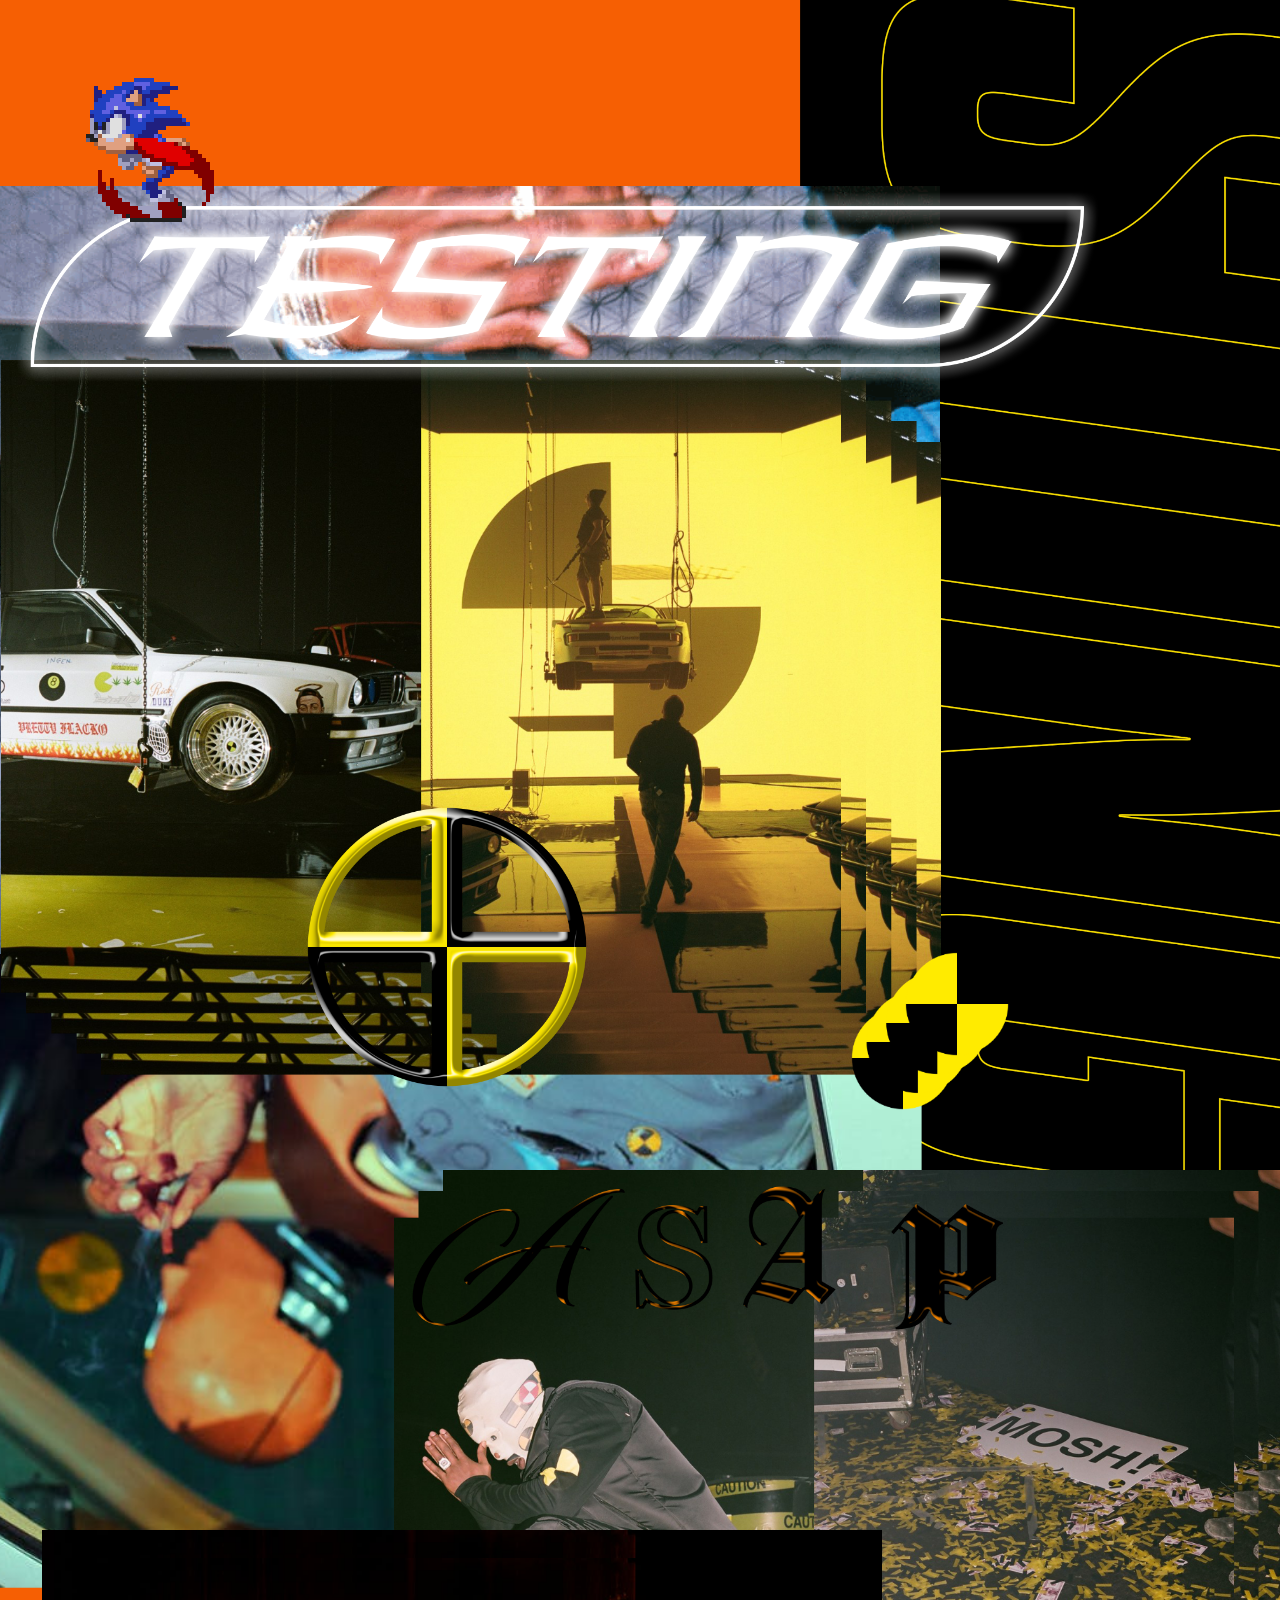
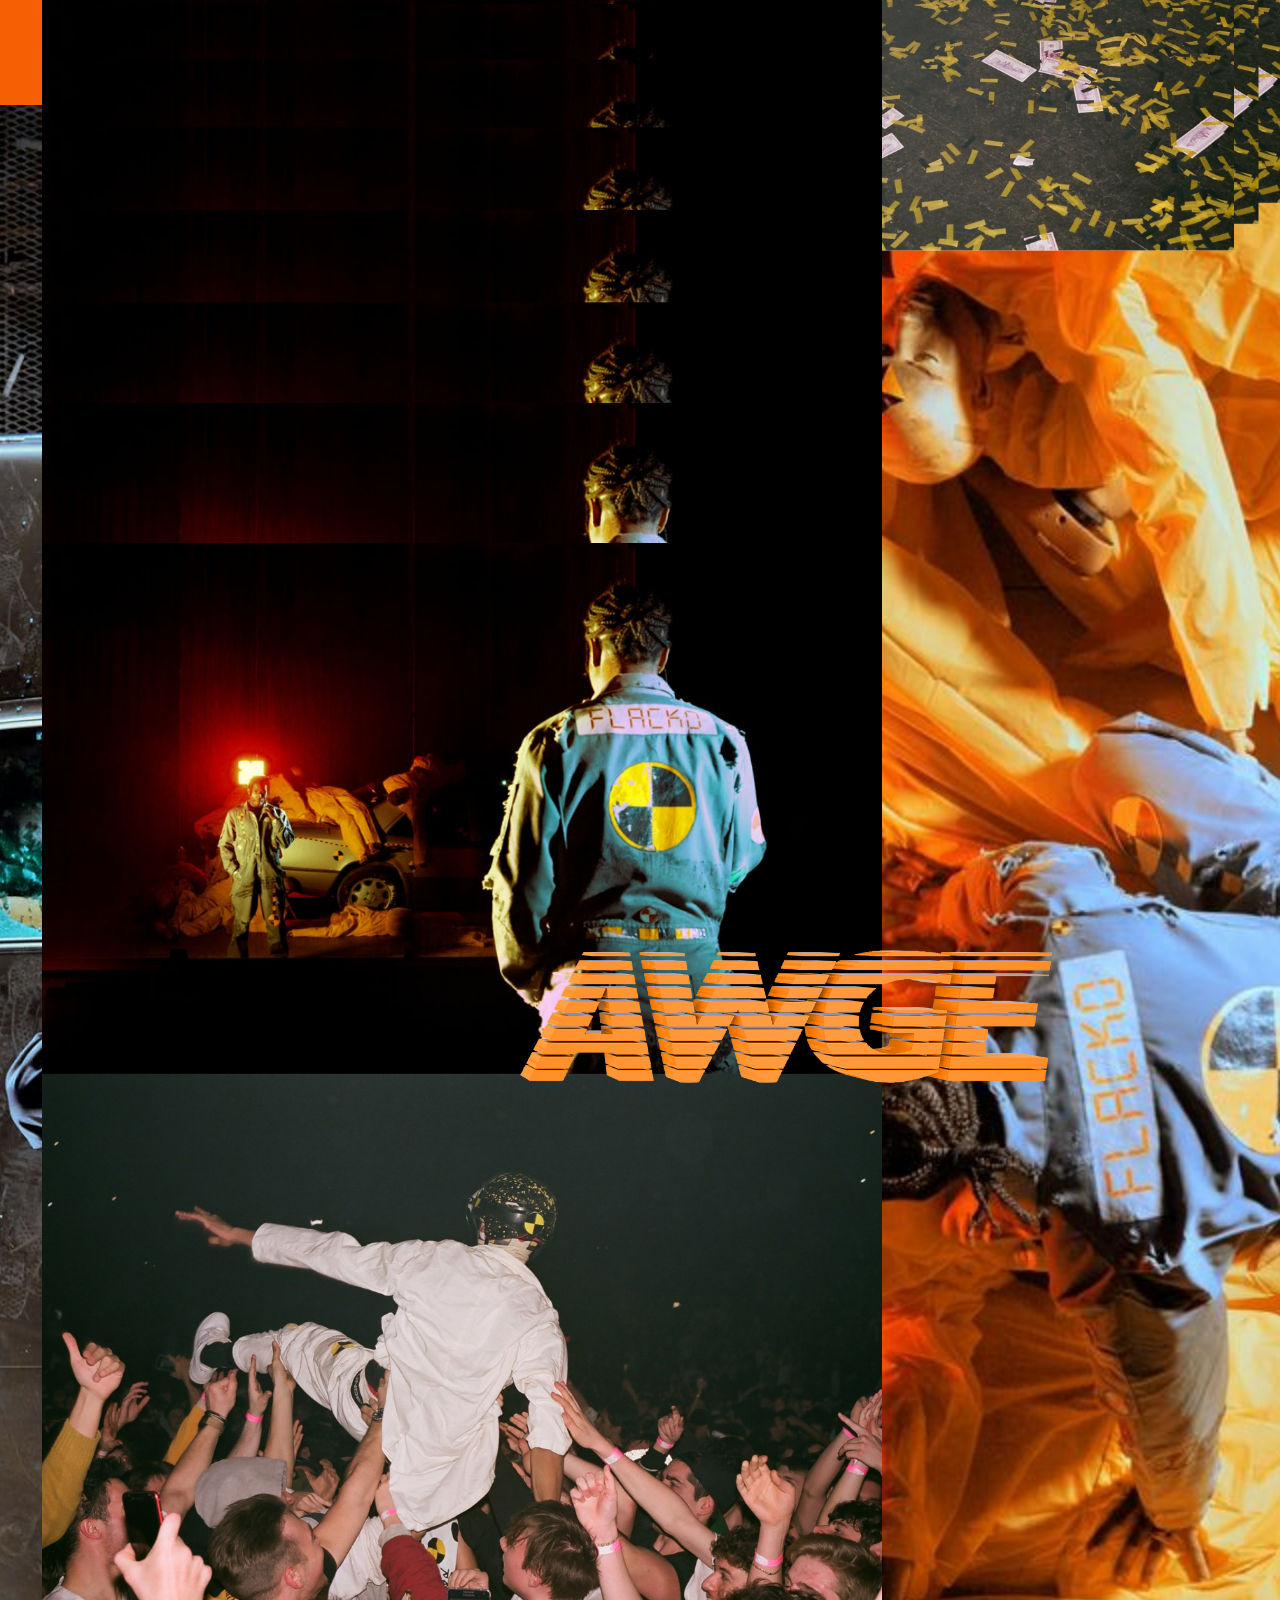
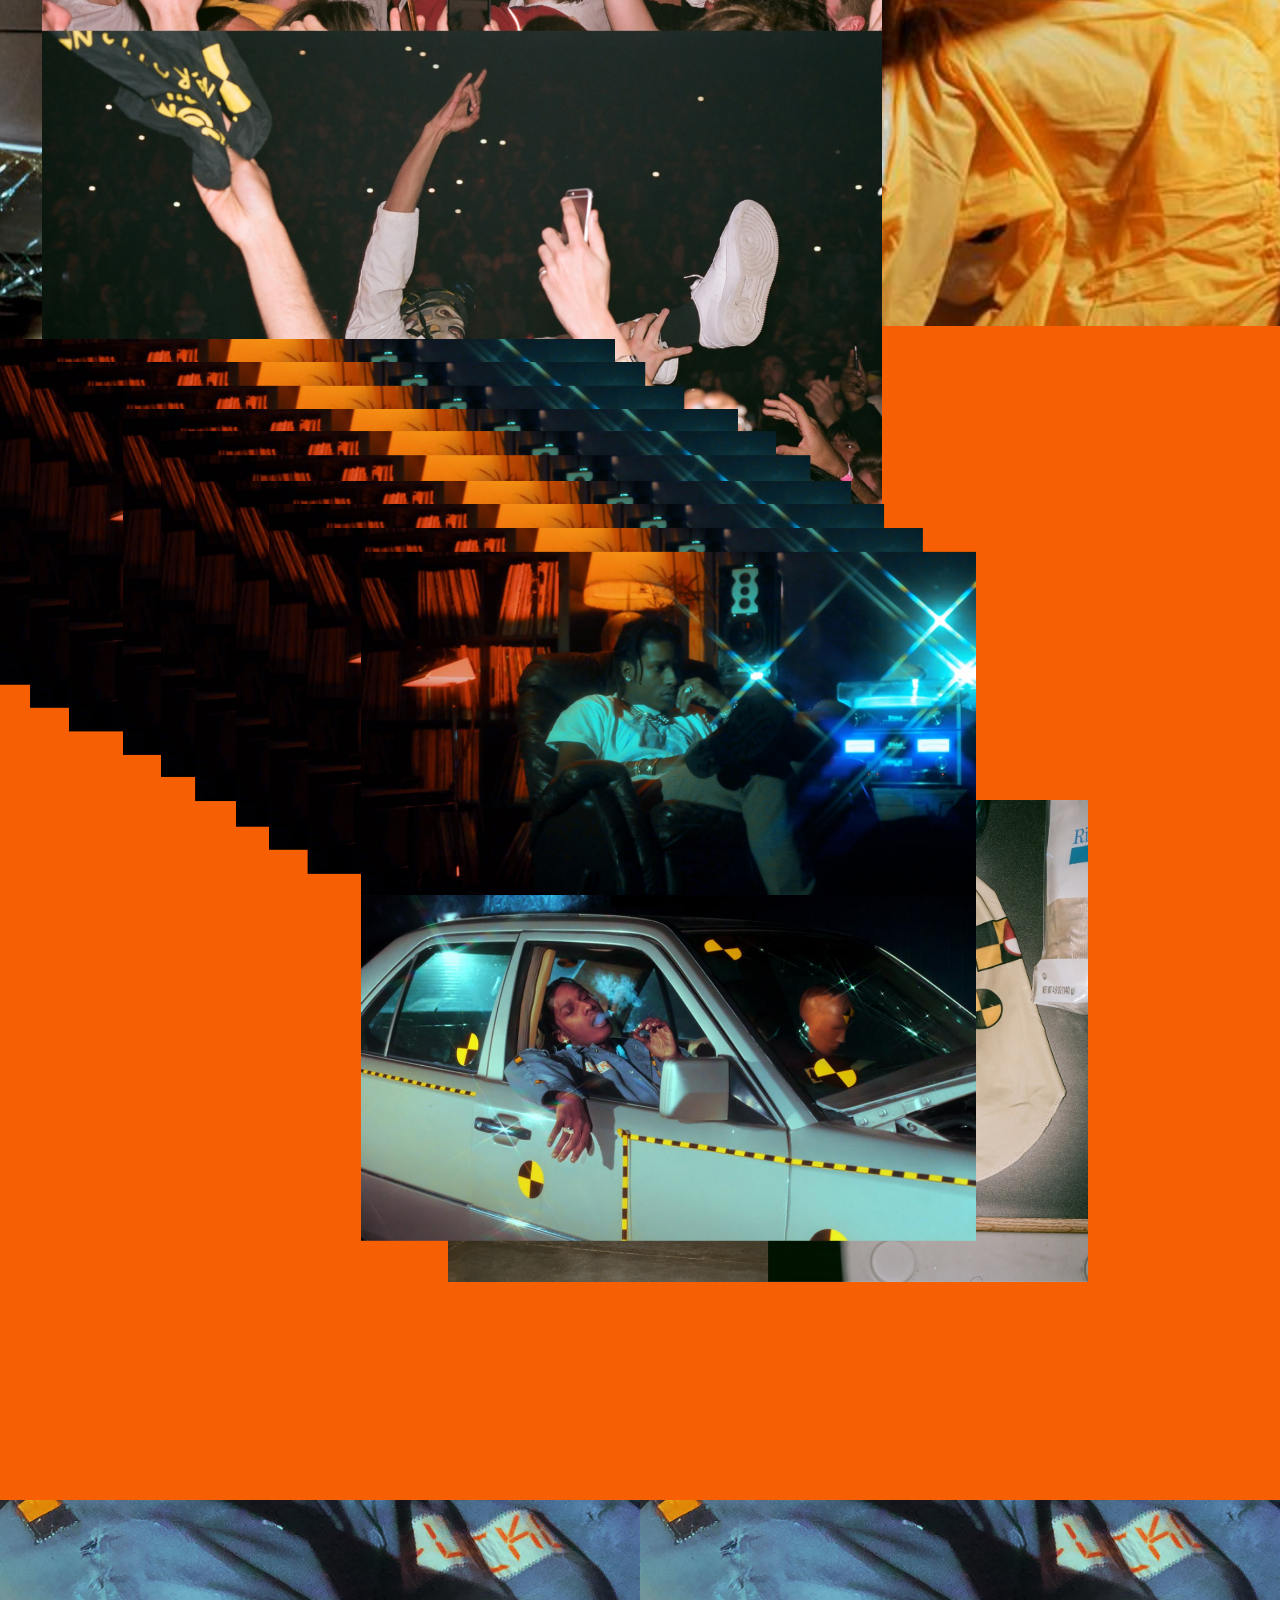
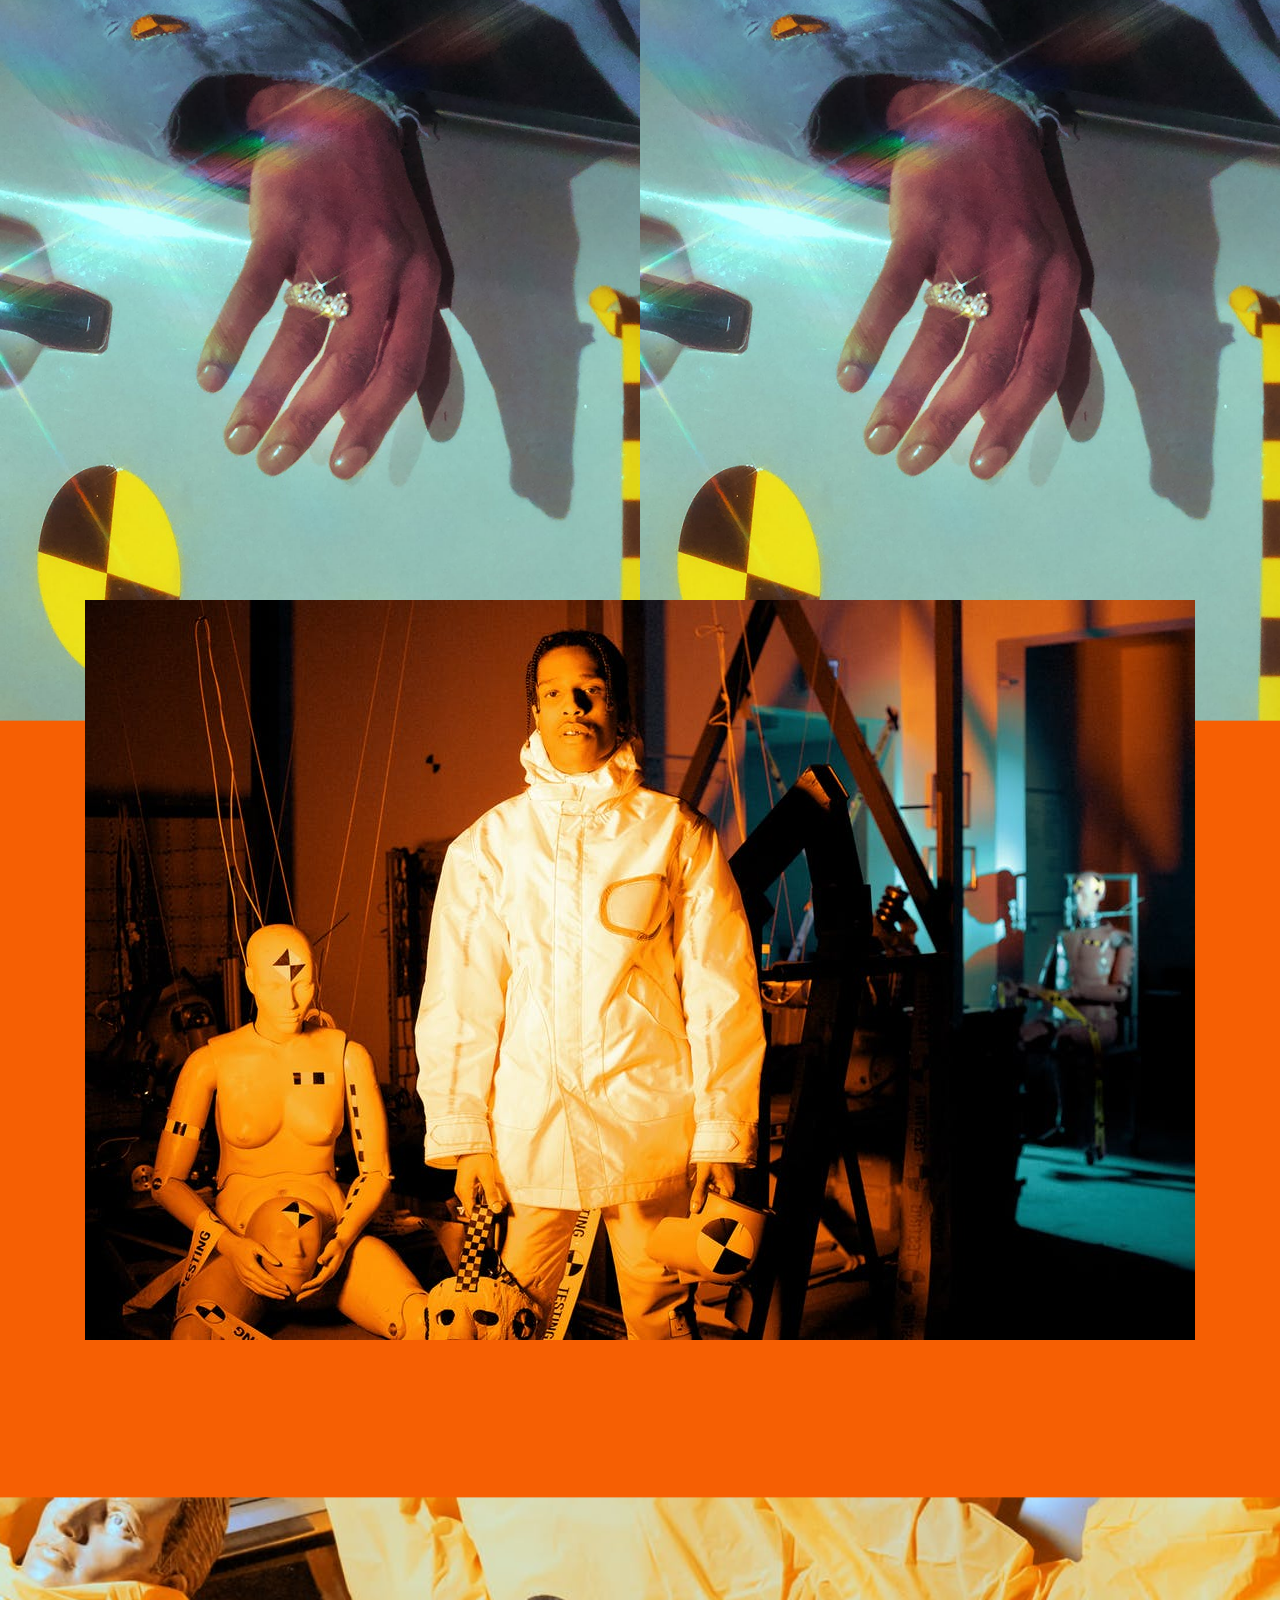
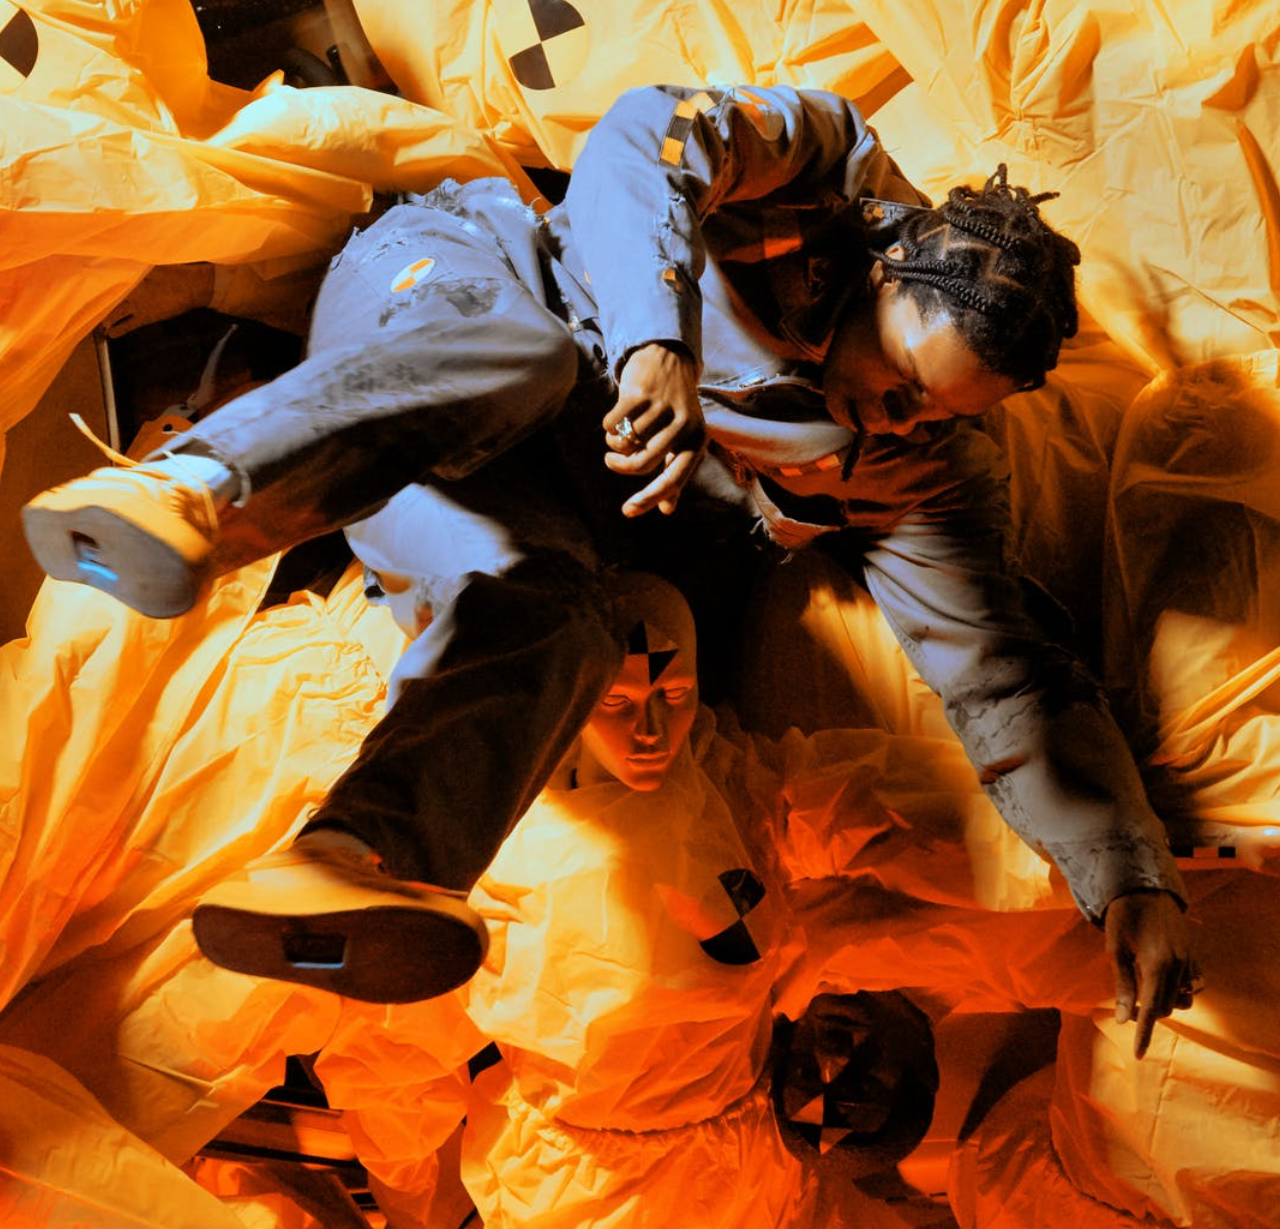
==== index2.html @ 059b32b3 "sonicimagery" ====
<!DOCTYPE html>
<html>
<body>
<head>
  <link rel="stylesheet" type="text/css" href="assets/css/style2.css">
</head>

<div class="img">
  <img src="assets/img/ap1.jpg"/>
</div>

<div class="img2">
  <img src="assets/img/apgroup1.png"/>
</div>

<div class="img3">
  <img src="assets/img/ap2.png"/>
</div>

<div class="img4">
  <img src="assets/img/ap8.jpg"/>
</div>

<div class="img5">
  <img src="assets/img/ap11.gif"/>
</div>

<div class="img6">
  <img src="assets/img/ap28.jpg"/>
</div>

<div class="img7">
  <img src="assets/img/apgroup2.png"/>
</div>

<div class="img8">
  <img src="assets/img/apgroup3.png"/>
</div>

<div class="img9">
  <img src="assets/img/apgroup4.png"/>
</div>

<div class="img10">
  <img src="assets/img/ap14.jpg"/>
</div>

<div class="img11">
  <img src="assets/img/ap21.jpg"/>
</div>

<div class="img12">
  <img src="assets/img/apgroup5.png"/>
</div>

<div class="img13">
  <img src="assets/img/ap18.jpg"/>
</div>

<div class="img14">
  <img src="assets/img/ap17.jpg"/>
</div>

<div class="img15">
  <img src="assets/img/ap4.png"/>
</div>

<div class="img16">
  <img src="assets/img/apgroup6.png"/>
</div>

<div class="img17">
  <img src="assets/img/ap24.png"/>
</div>

<div class="img18">
  <img src="assets/img/ap23.png"/>
</div>

<div class="img19">
  <img src="assets/img/ap27.gif"/>
</div>

<div class="img20">
  <img src="assets/img/ap29.gif"/>
</div>

<div class="img21">
  <a href="/Users/niccolomasala/Downloads/EXAM/website/index.html">
  <img src="assets/img/sonic.gif"/>
</a>
</div>






</body>
</html>
---- assets/css/style2.css ----
* {
  margin: 0;
}

body {
  overflow-x: hidden;
  width: 100vw;
  background: #F65F03;
  display: flex;
  justify-content: center;
}

.img {
  transform: rotate(90deg);
  position: absolute;
  top: -150%;
  width: 100%;
}

.img>img {
  width: 80%;
}

.img2 {
  position: absolute;
  right:-5%;
  top:40%
}

.img2>img {
  width: 70%;
}

.img3 {
  position: absolute;
  right:-45%;
  top:-30%;
}

.img3>img {
  width: 60%;
}

.img4 {
  position: absolute;
  z-index: -1;
  right:-60%;
  top:4000px;
}

.img4>img {
  width: 40%;
}

.img5 {
  position: absolute;
  z-index: -1;
  right:60%;
  top:80%;
}

.img5>img {
  width: 110%;
}

.img6 {
    transform: rotate(180deg);
  position: absolute;
  z-index: -2;
  right:28%;
  top:100%;
}

.img6>img {
  width: 150%;
}

.img7 {
  position: absolute;
  z-index: -1;
  right:-30%;
  top:130%;
}

.img7>img {
  width: 70%;
}

.img8 {
  position: absolute;
  right:3%;
  top:170%
}

.img8>img {
  width: 70%;
}

.img9 {
  position: absolute;
  right:3.5%;
  top:3539px;
}

.img9>img {
  width: 79%;
}

.img10 {
  position: absolute;
    z-index: -2;
  right:10%;
  top:1800px;
}

.img10>img {
  width: 200%;
}

.img11 {
  position: absolute;
    z-index: -2;
left:-460px;
  top:1705px;
}

.img11>img {
  width: 110%;
}

.img12 {
  position: absolute;
  top:4700px;
}

.img12>img {
  width: 100%;
}

.img13 {
  position: absolute;
  top:5400px;
}

.img13>img {
  width: 100%;
}

.img14 {
      transform: rotate(270deg);
  position: absolute;
  top:6200px;
}

.img14>img {
  width: 120%;
}

.img15 {
  position: absolute;
left:300px;
  top:800px;
}

.img15>img {
  width: 30%;
}

.img16 {
  position: absolute;
right:200px;
  top:950px;
}

.img16>img {
  width: 70%;
}

.img17 {
  position: absolute;
  left:400px;
  top:950px;
}

.img17>img {
  width: 70%;
}

.img18 {
  position: absolute;
  left:520px;
  top:2550px;
}

.img18>img {
  width: 70%;
}

.img19 {
  transform: rotate(270deg);
  position: absolute;
  z-index: -2;
  left:100px;
  top:110px;
}

.img19>img {
  width: 120%;
}

.img20 {
  transform: rotate(90deg);
  position: absolute;
  z-index: -3;
right:-1000px;
  top:110px;
}

.img20>img {
  width: 95%;
}

.img21>a {
  position: absolute;
  left:50px;
  top:50px;
}

.img21>img {
  width: 100%;

}
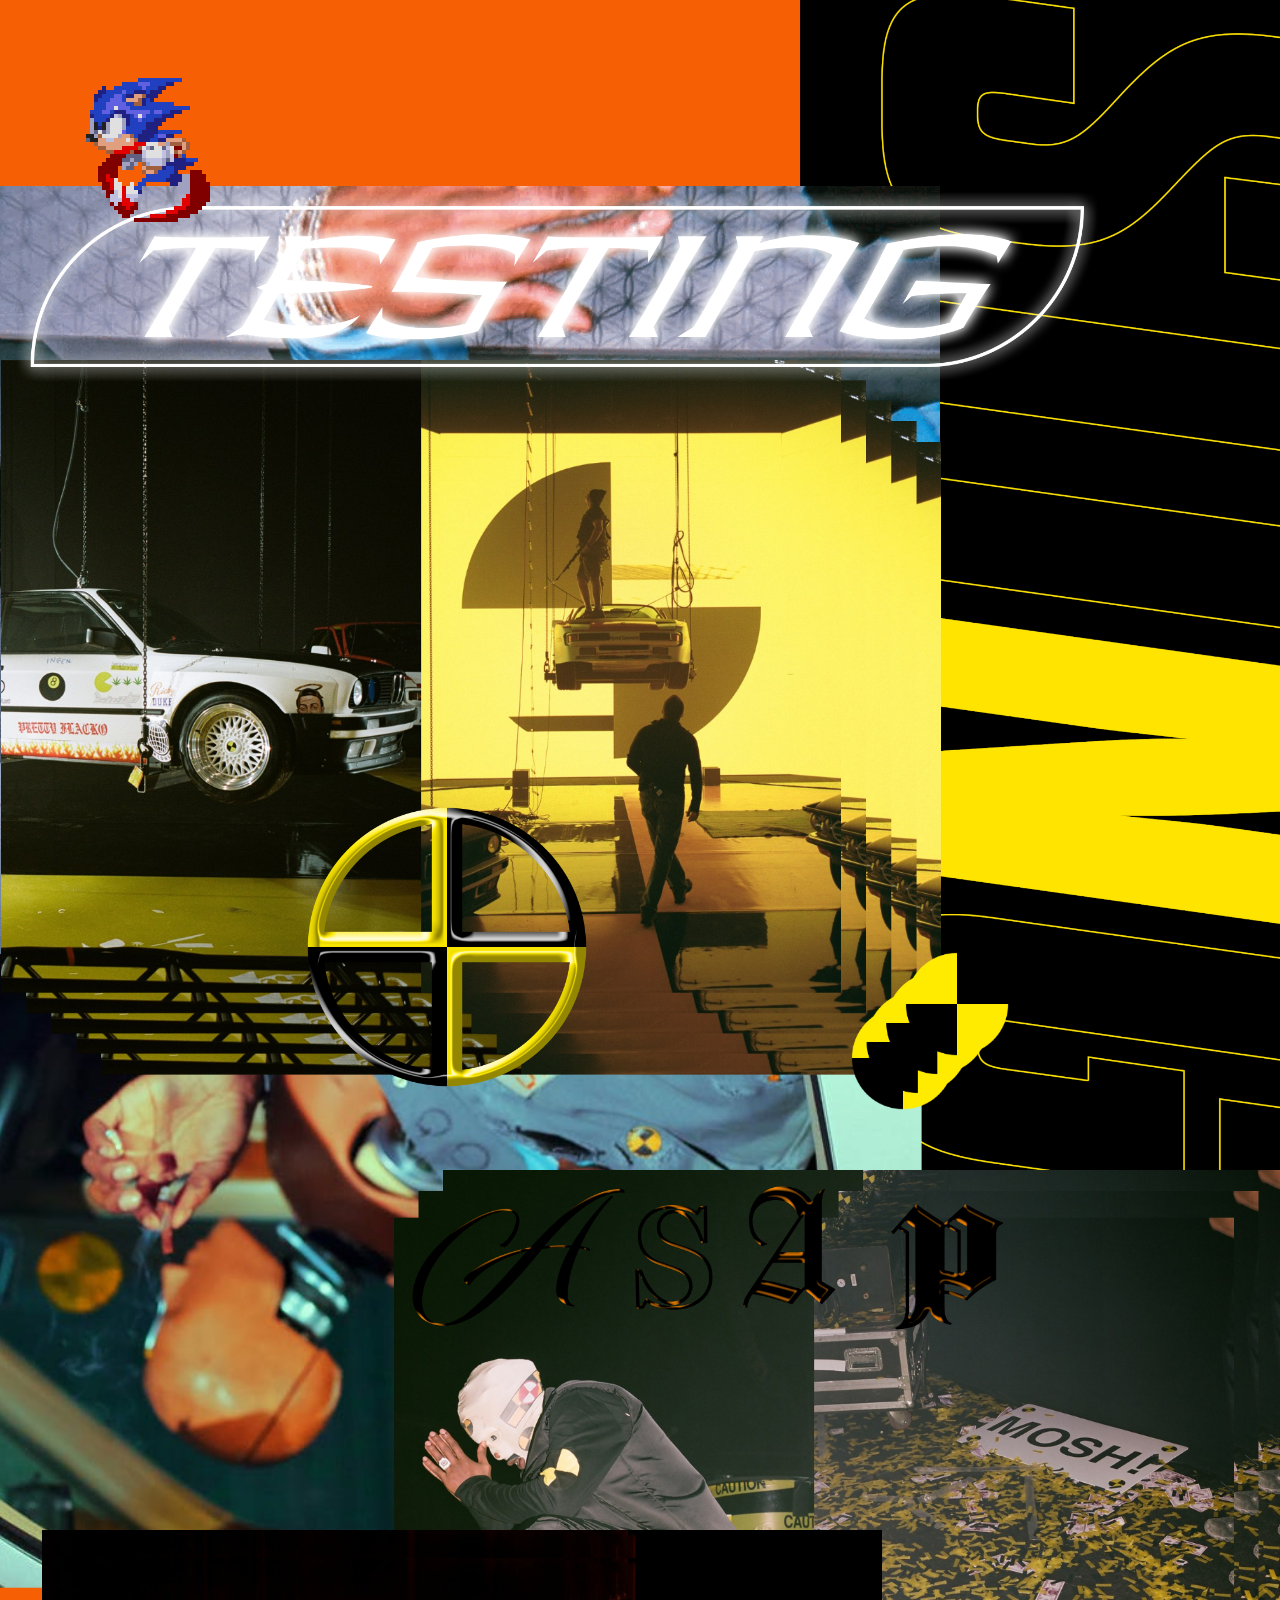
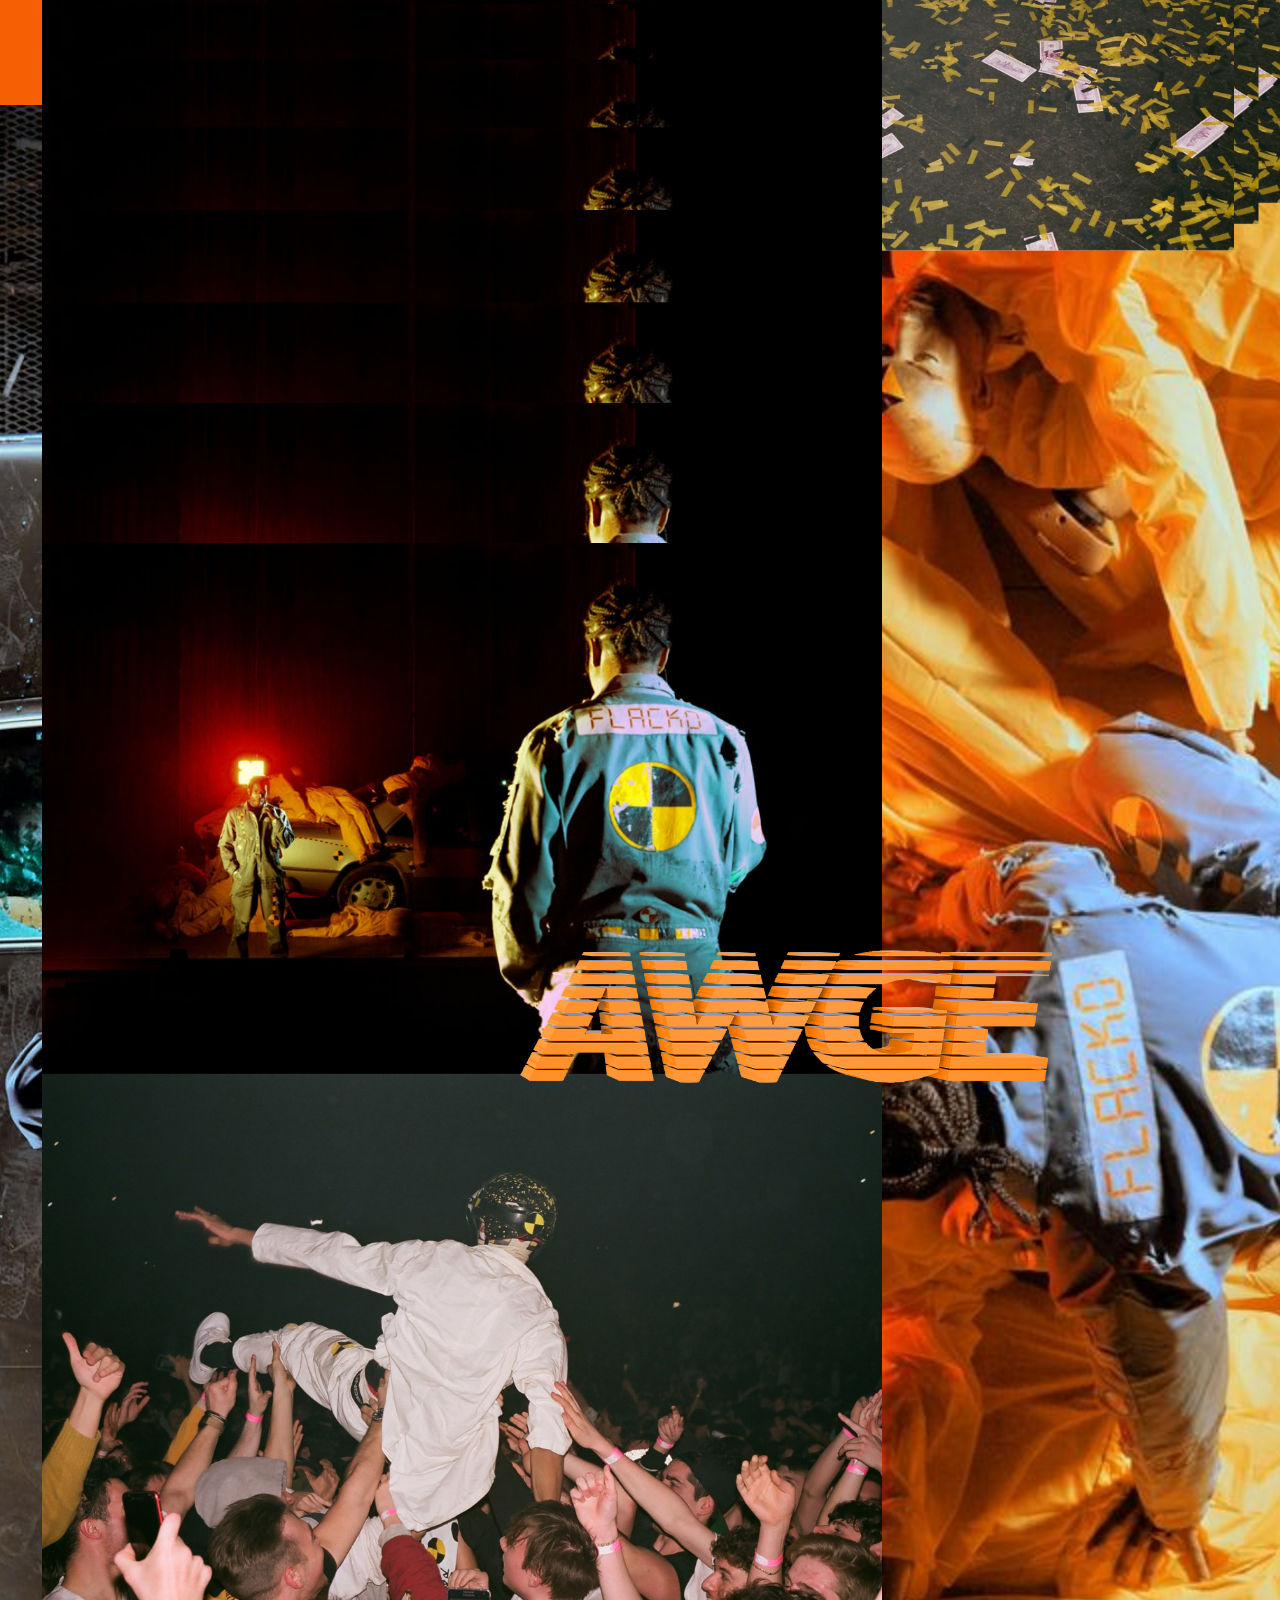
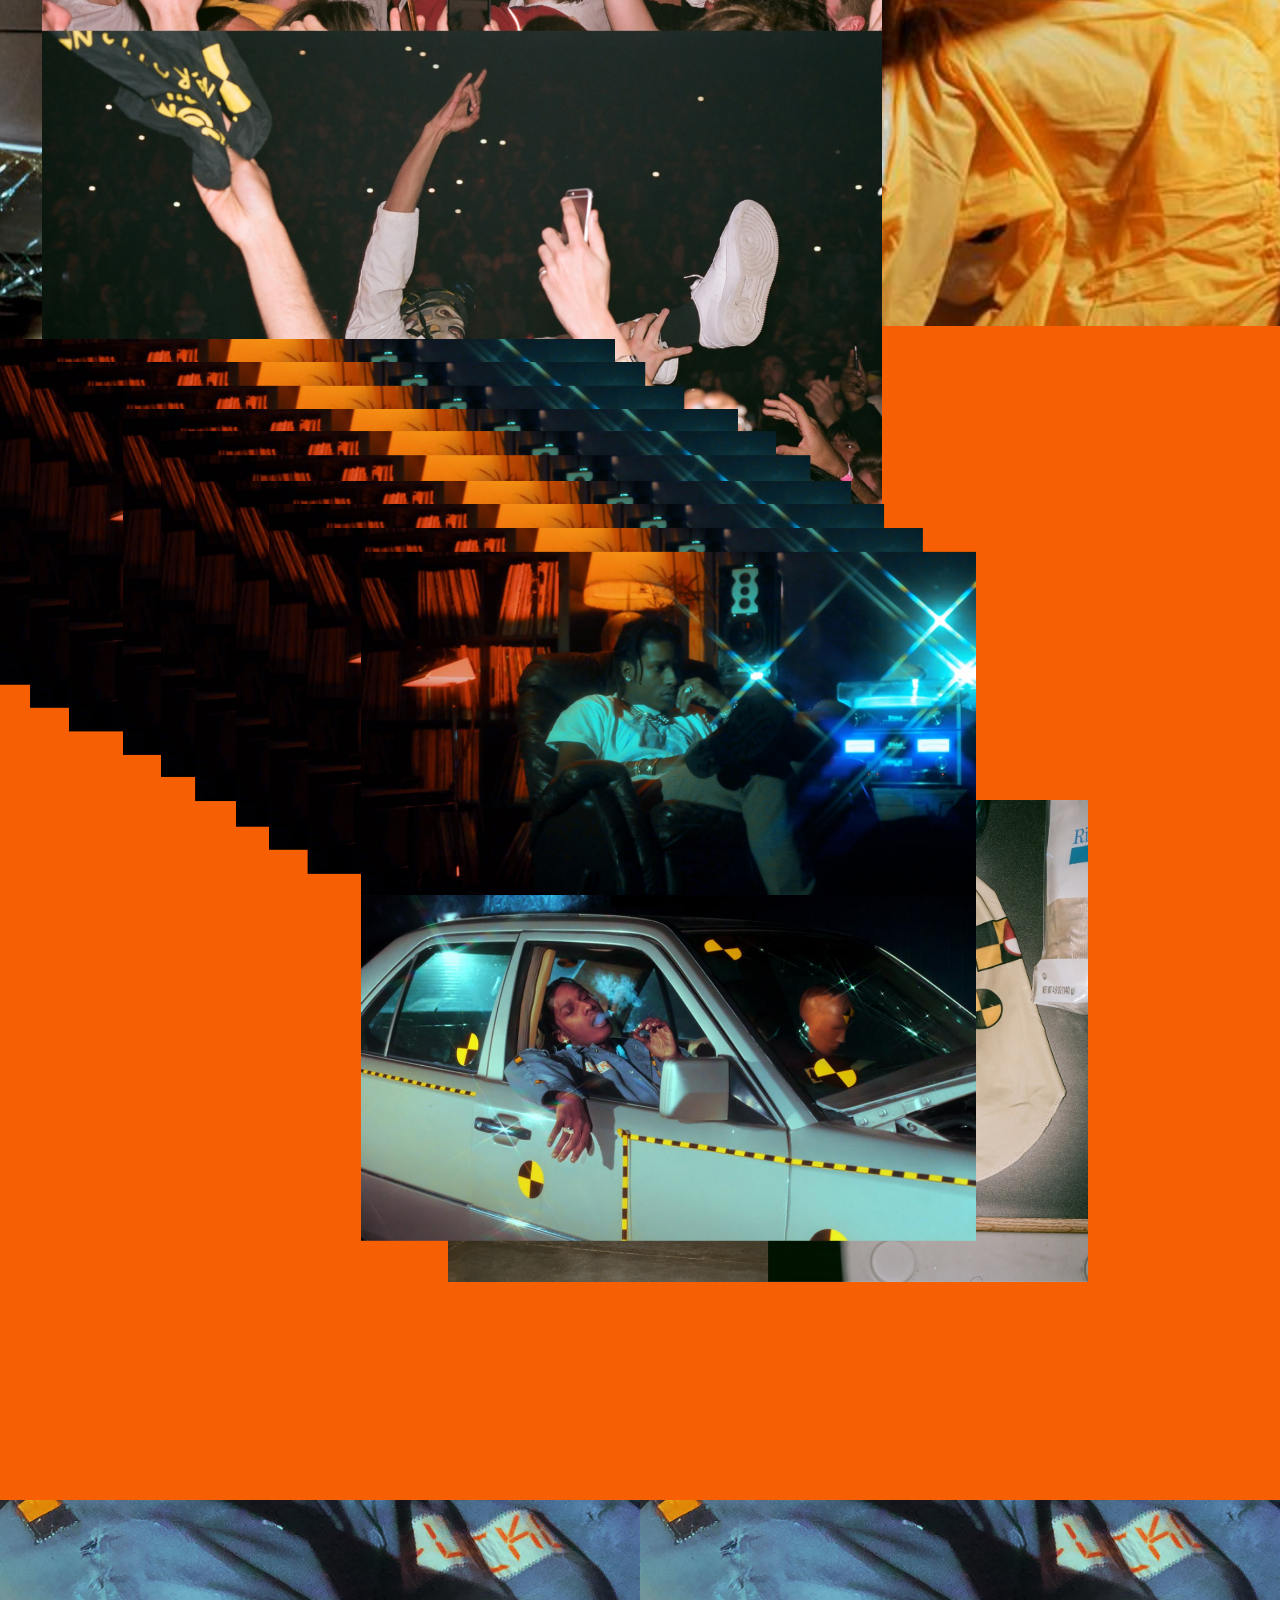
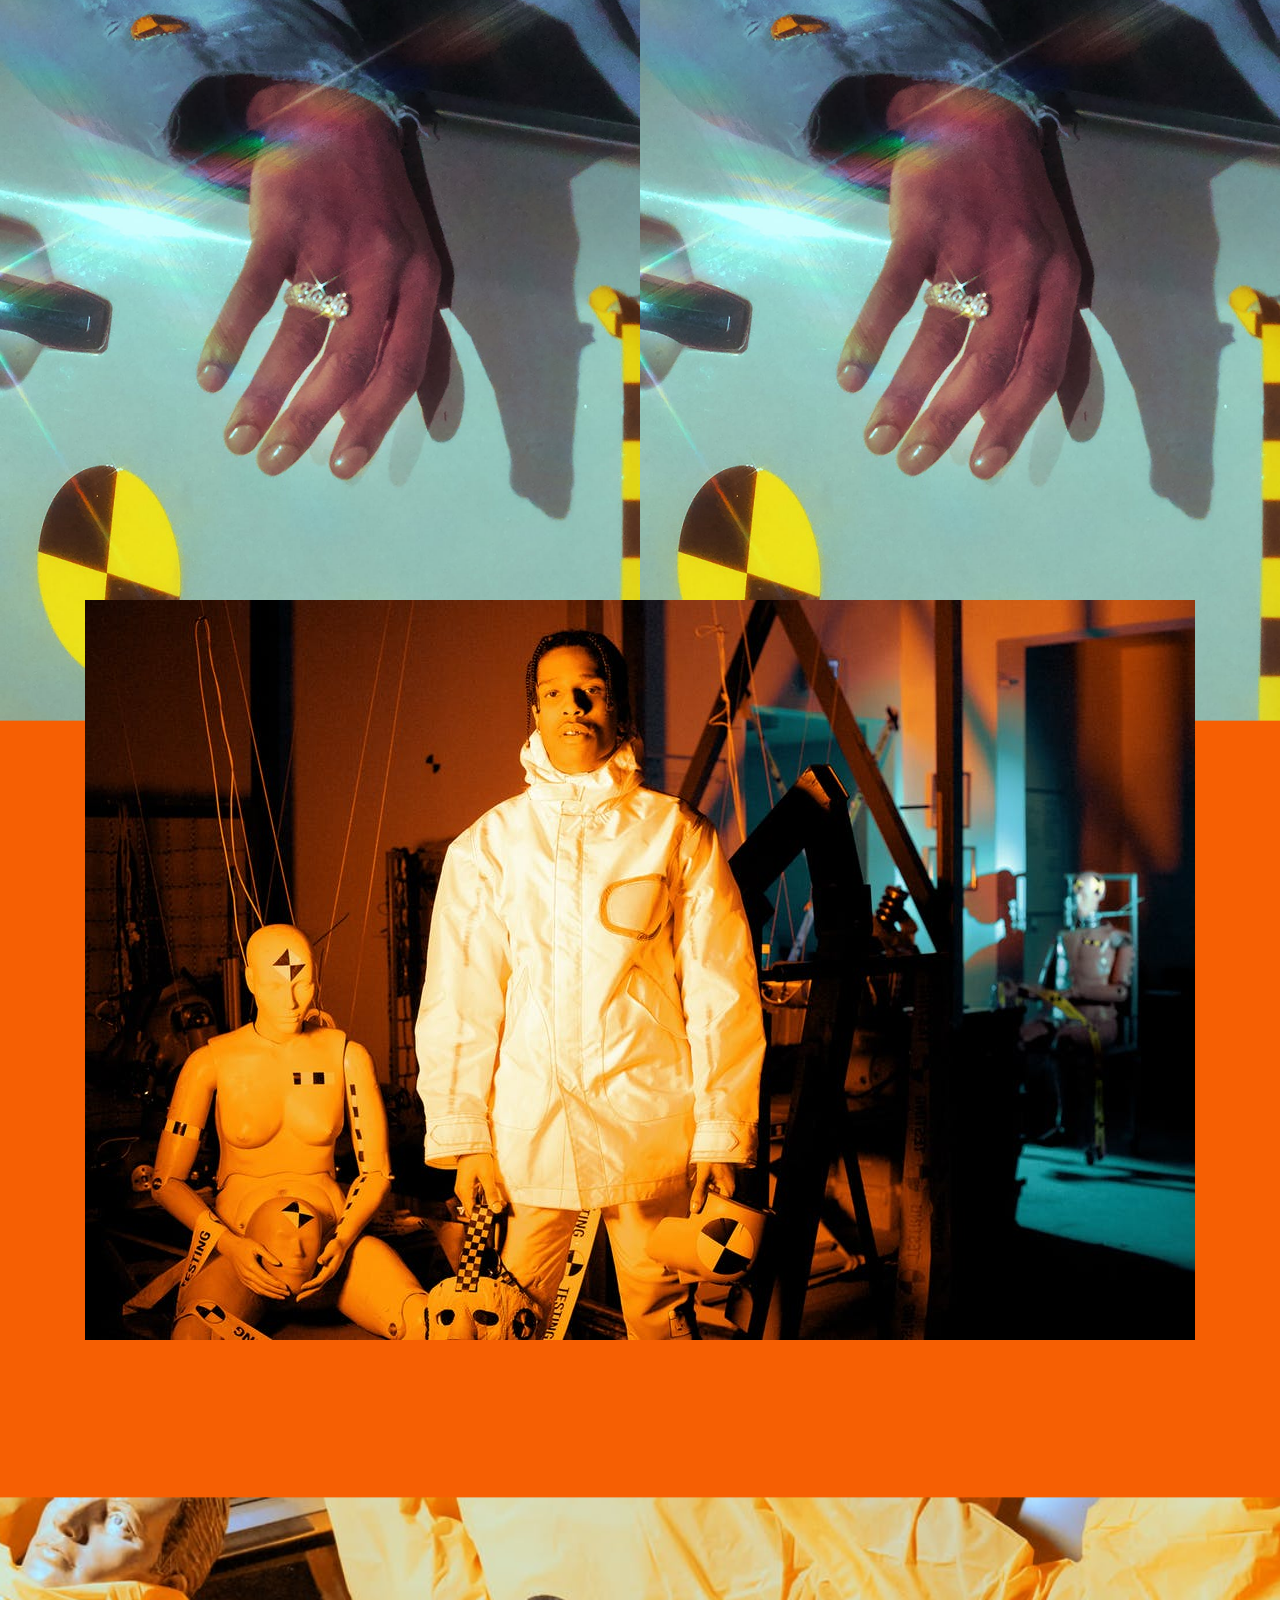
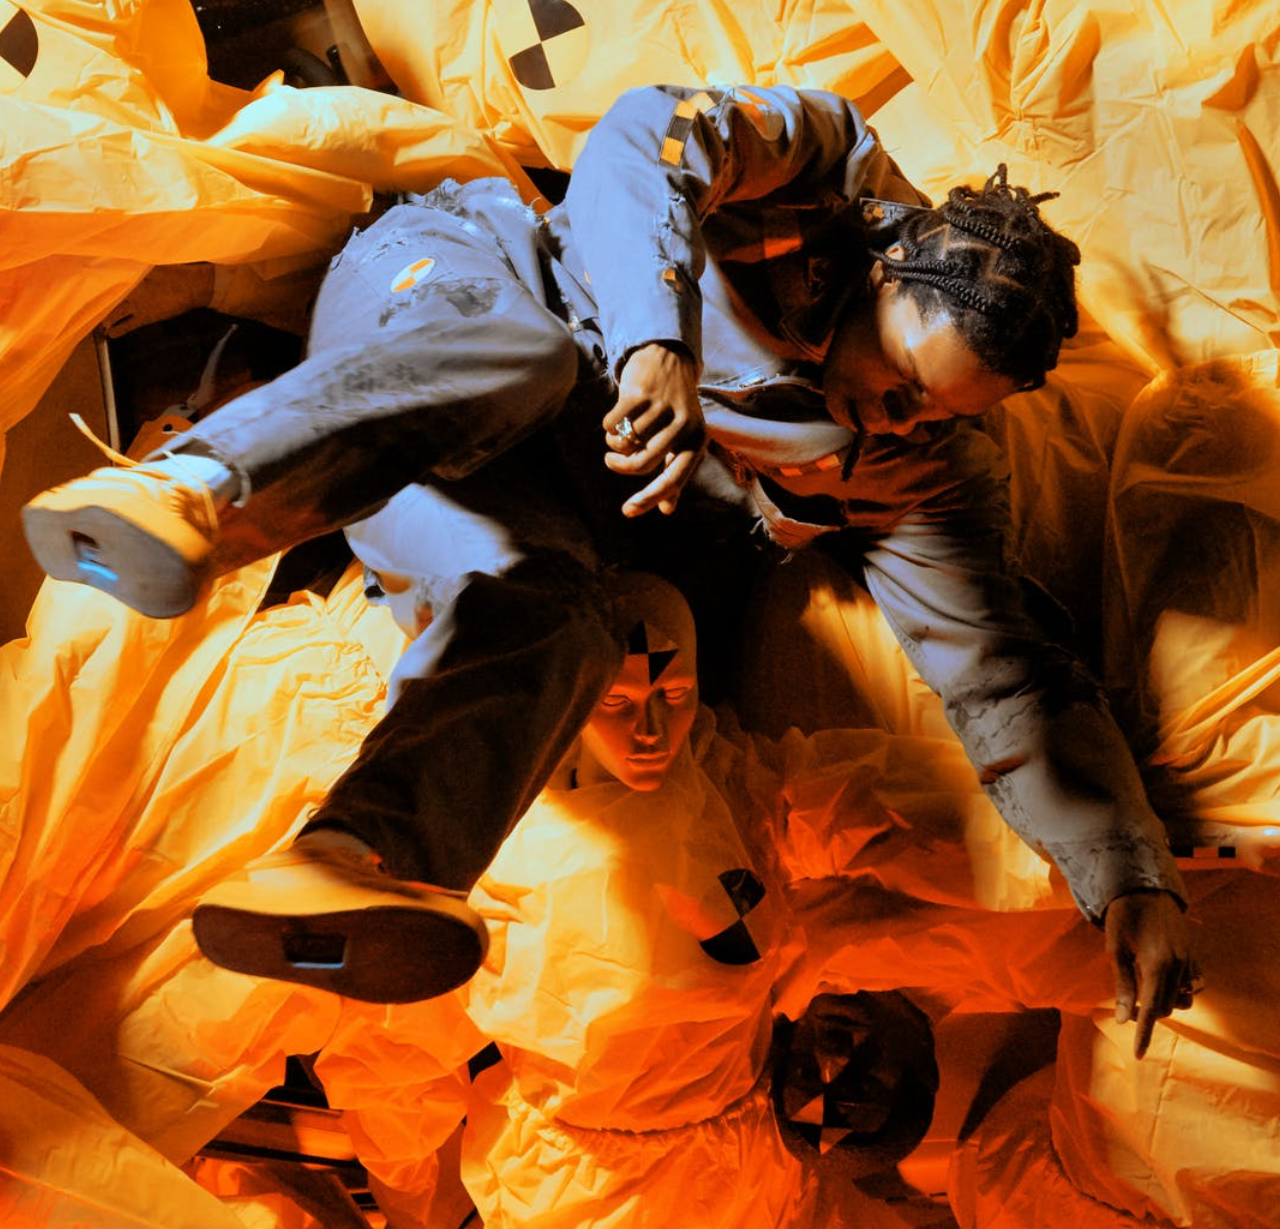
==== commit e140aad8: "Update index2.html" ====
--- a/index2.html
+++ b/index2.html
@@ -86,7 +86,7 @@
 </div>
 
 <div class="img21">
-  <a href="/Users/niccolomasala/Downloads/EXAM/website/index.html">
+  <a href="index.html">
   <img src="assets/img/sonic.gif"/>
 </a>
 </div>
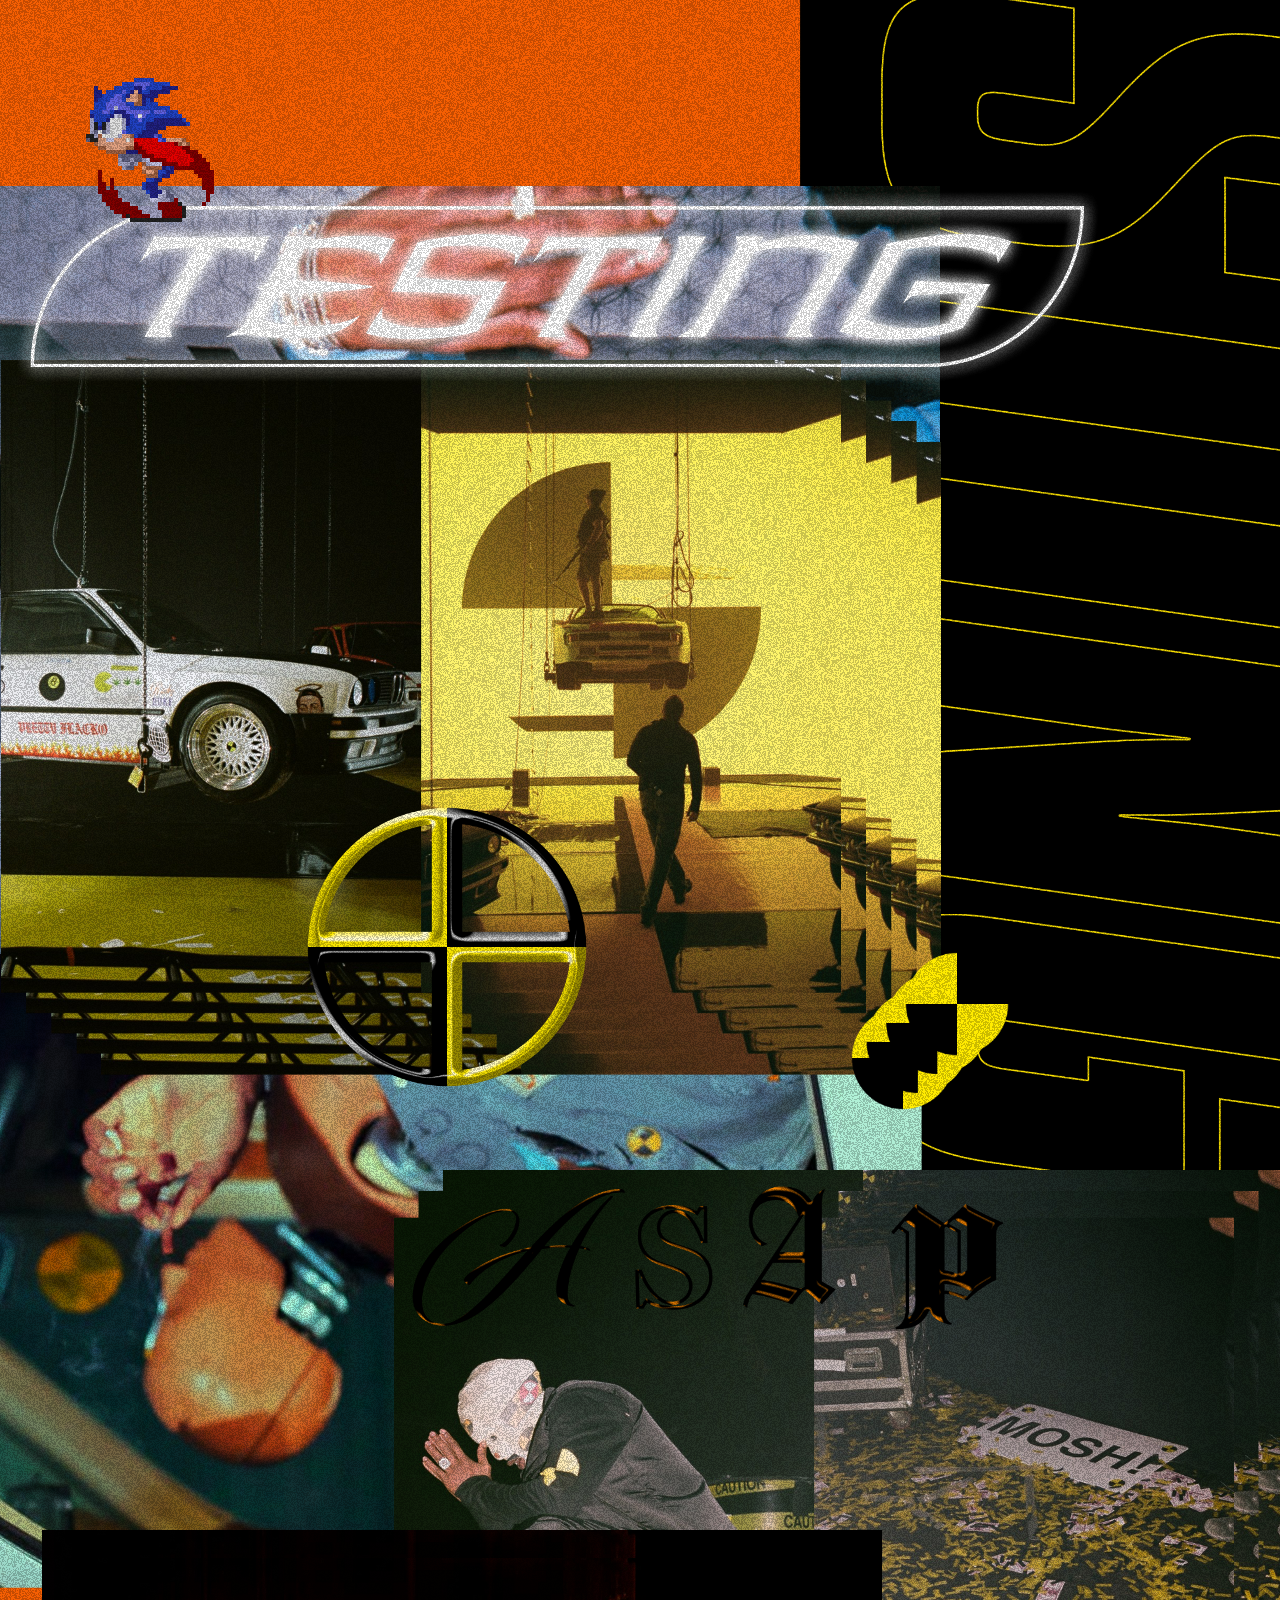
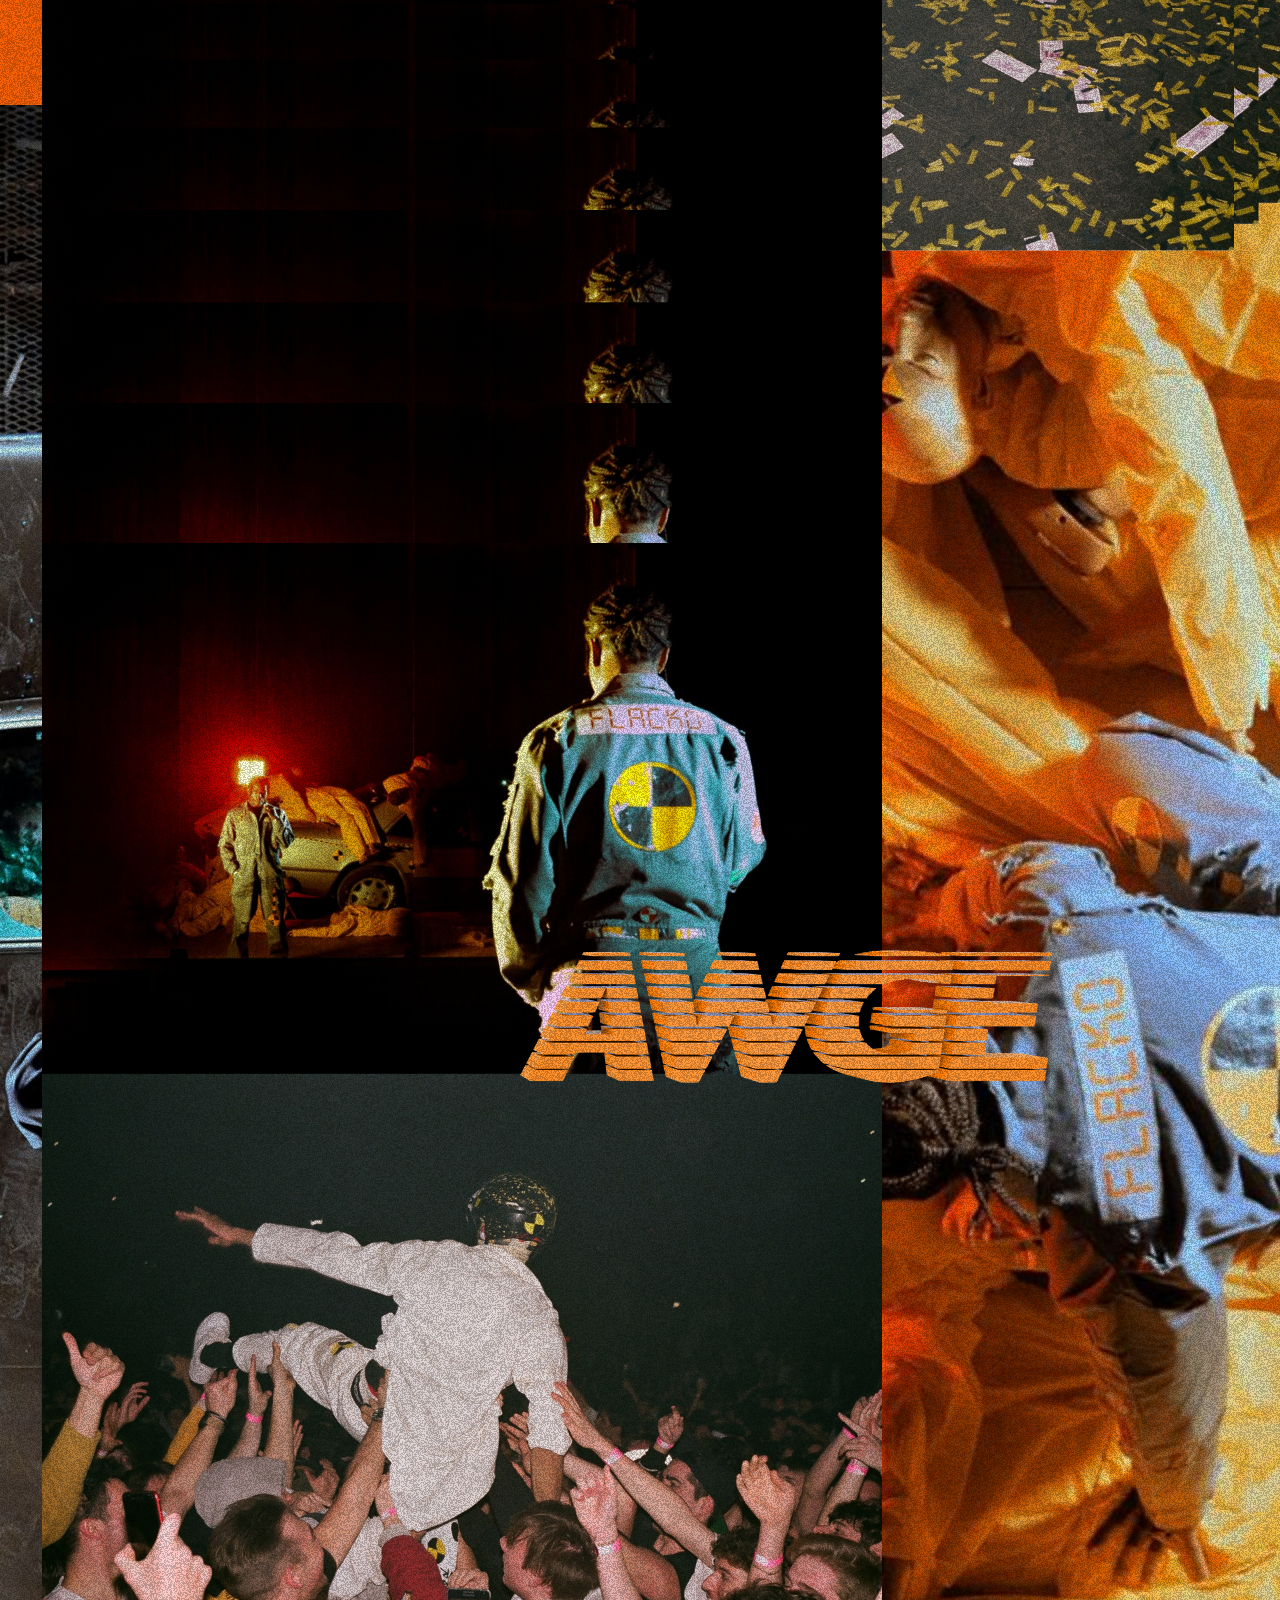
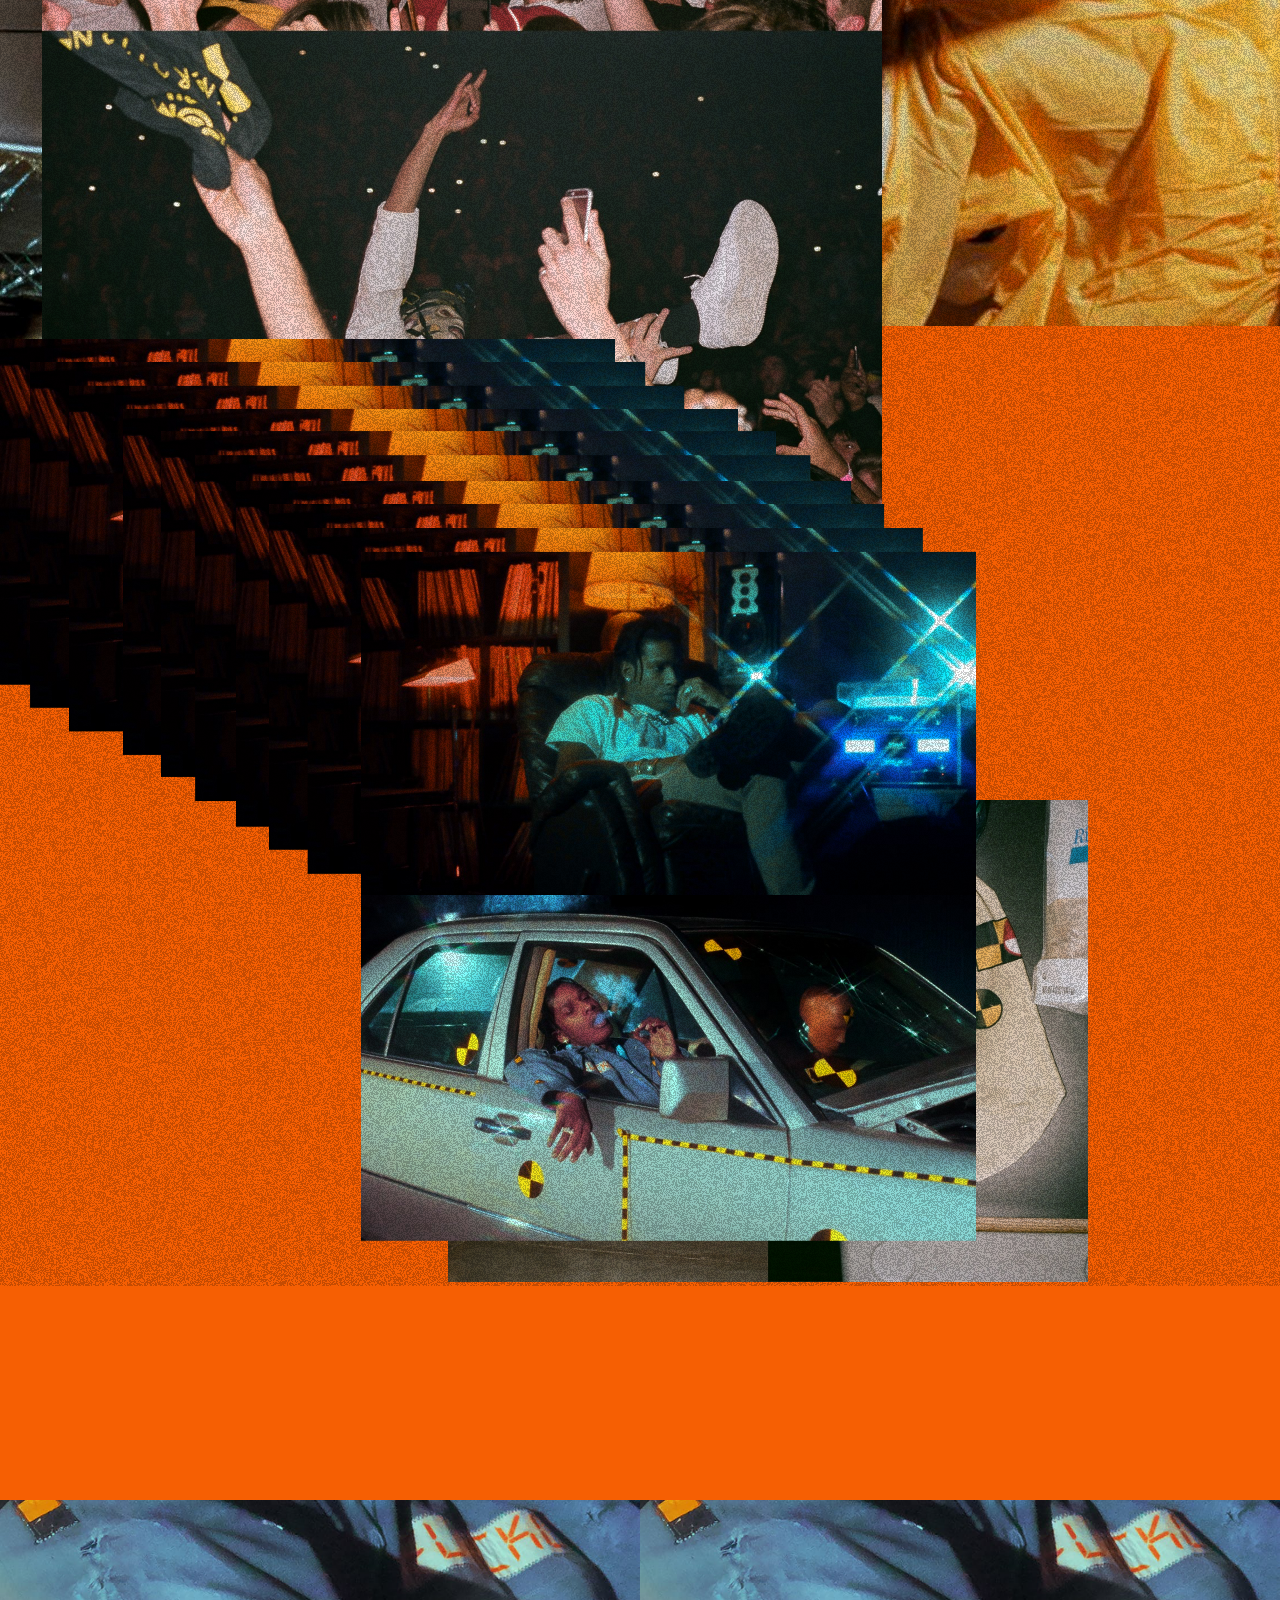
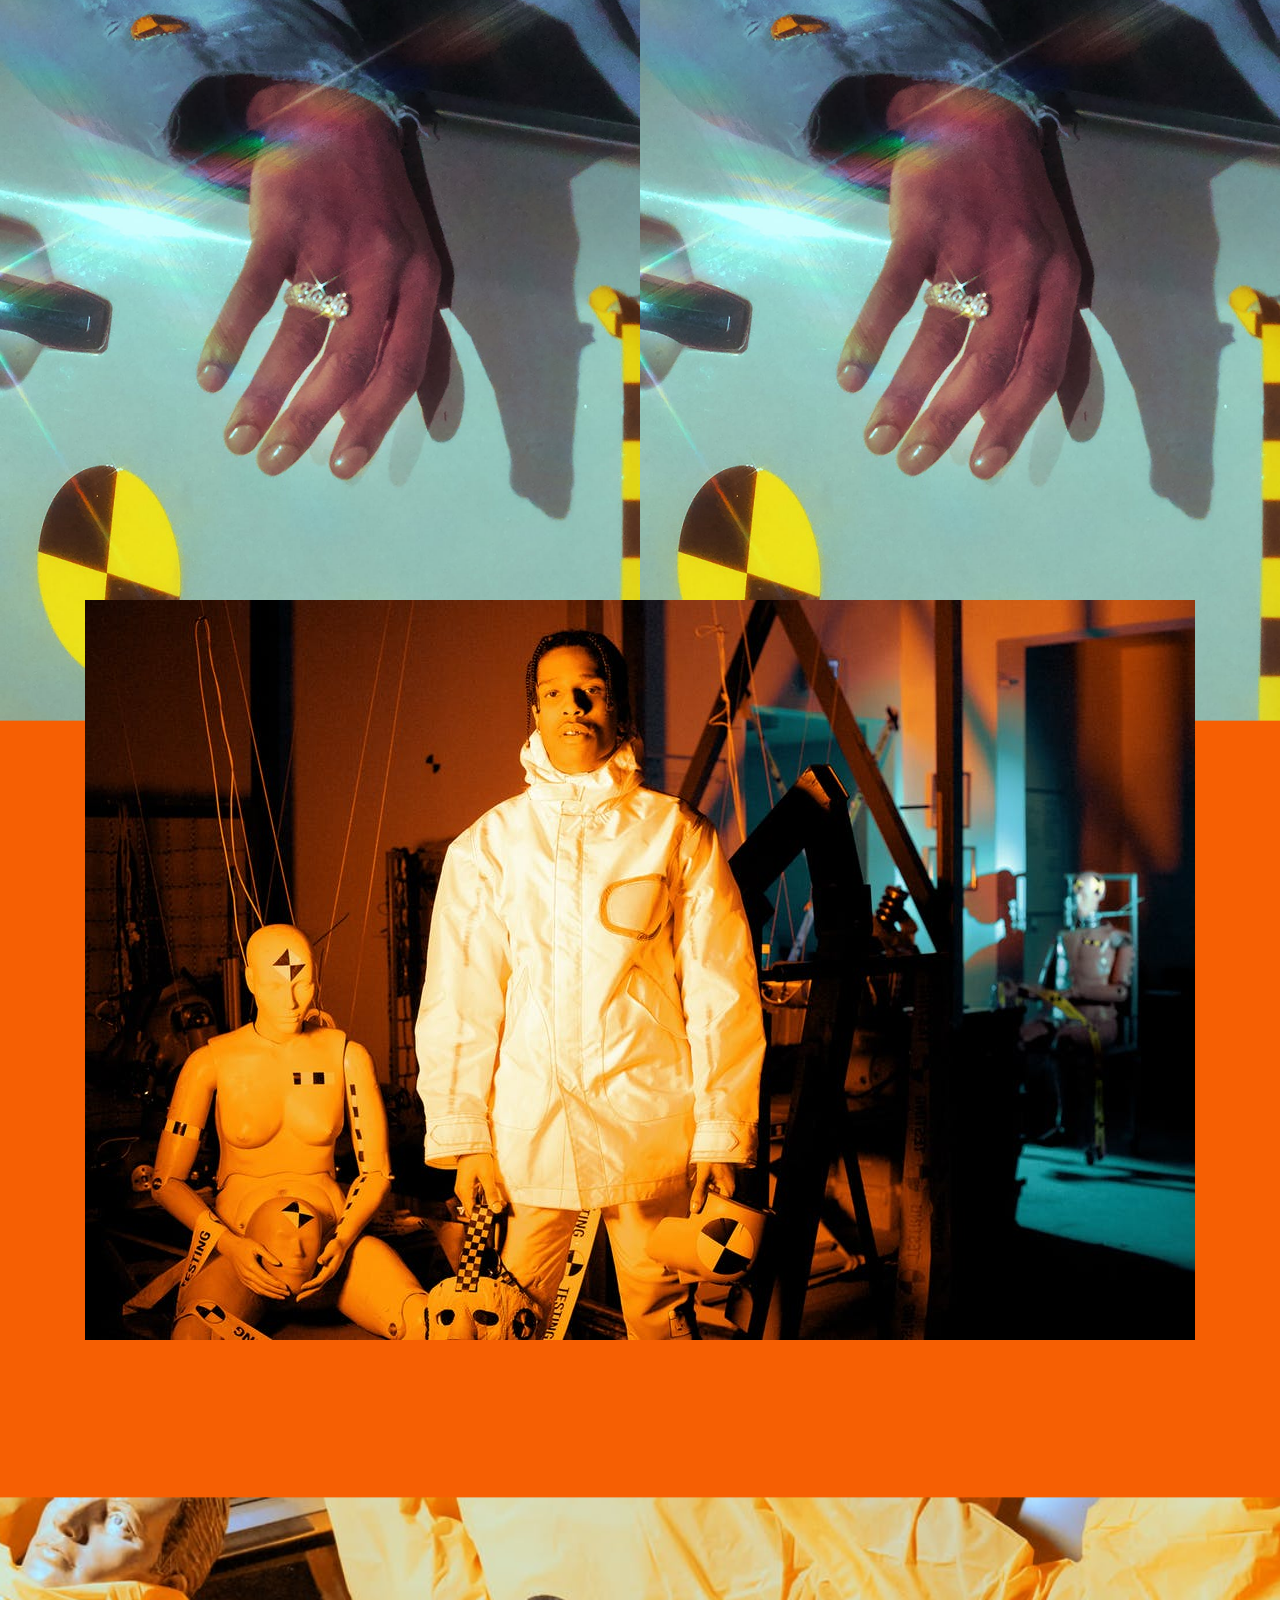
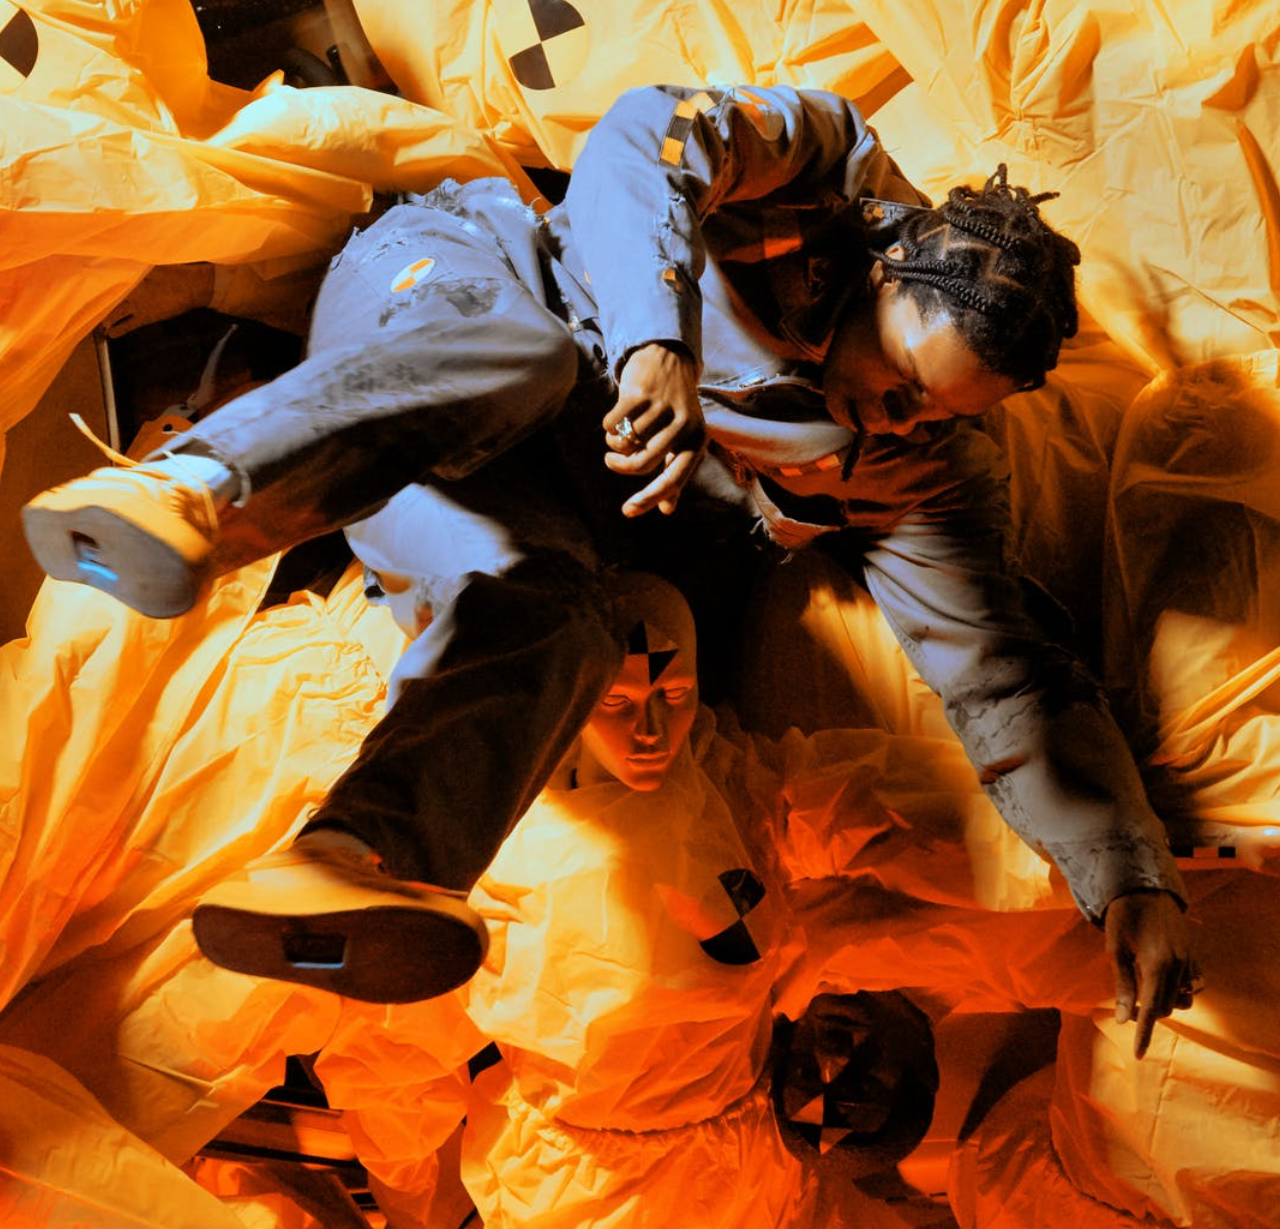
==== commit bdf61acd: "yo" ====
--- a/index2.html
+++ b/index2.html
@@ -3,6 +3,7 @@
 <body>
 <head>
   <link rel="stylesheet" type="text/css" href="assets/css/style2.css">
+  <link rel="stylesheet" type="text/css" href="assets/css/canvas.css">
 </head>
 
 <div class="img">
@@ -93,8 +94,9 @@
 
 
 
+<canvas id="noise" class="noise"></canvas>
 
-
+<script type="text/javascript" src="assets/js/canvas.js"></script>
 
 </body>
 </html>
--- a/assets/css/canvas.css
+++ b/assets/css/canvas.css
@@ -0,0 +1,8 @@
+.noise {
+  position: absolute;
+  top: 0;
+  left: 0;
+  z-index: 999;
+  opacity: 0.2;
+  pointer-events: none;
+}
